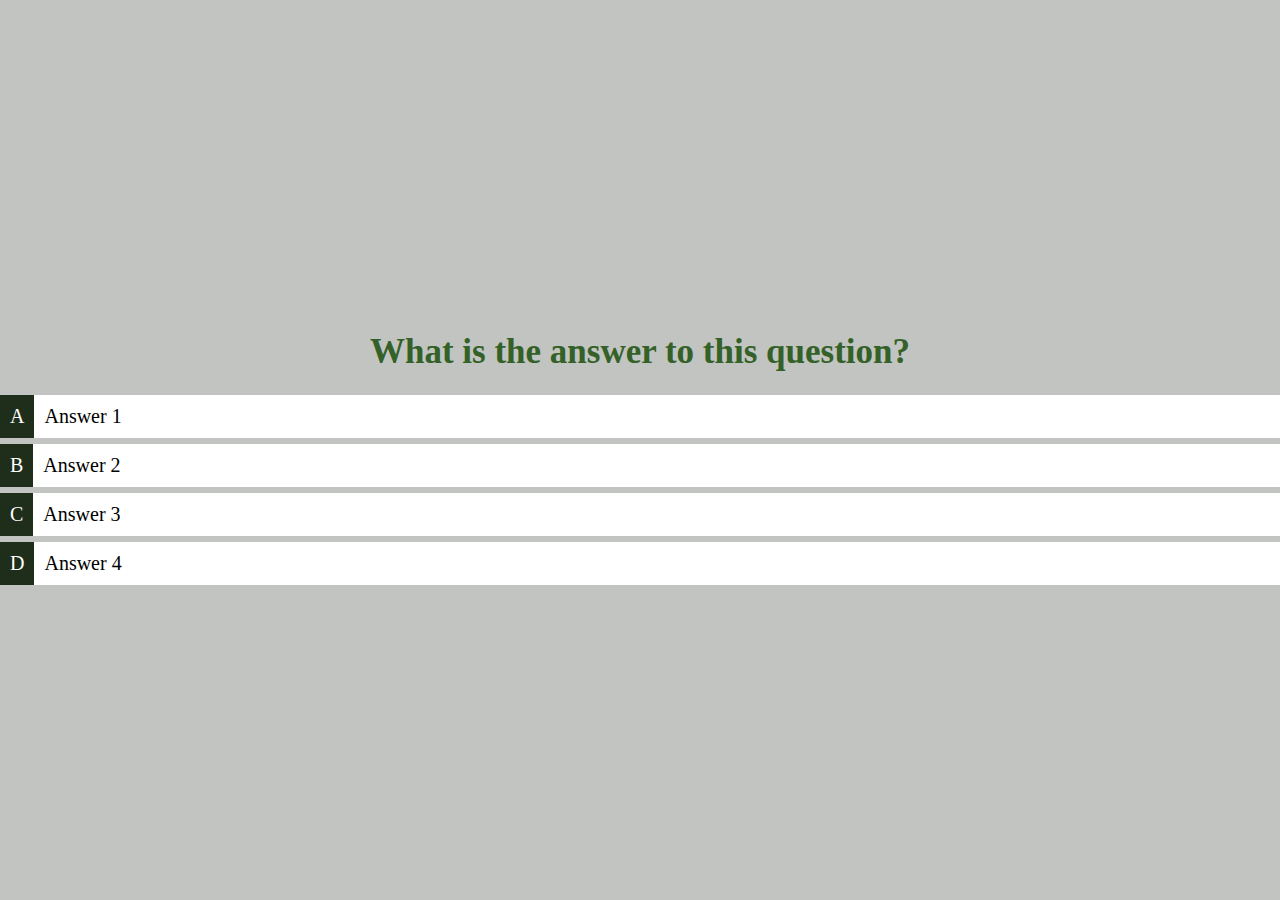
==== game.html @ fcac3e17 "first commit" ====
<!DOCTYPE html>
<html lang="en">
<head>
    <meta charset="UTF-8">
    <meta name="viewport" content="width=device-width, initial-scale=1.0">
    <title>Quiz- game</title>
    <link rel="stylesheet" href="style.css">
    <link rel="stylesheet" href="game.css">
</head>
<body>
    <div class="container">
        <div class="game">
            <h1>What is the answer to this question?</h1>
        </div>
        <div class="choice-container">
            <p class="choice-abcd">A</p>
            <p class="choise-answer">Answer 1</p>
        </div>
        <div class="choice-container">
            <p class="choice-abcd">B</p>
            <p class="choise-answer">Answer 2</p>
        </div>
        <div class="choice-container">
            <p class="choice-abcd">C</p>
            <p class="choise-answer">Answer 3</p>
        </div>
        <div class="choice-container">
            <p class="choice-abcd">D</p>
            <p class="choise-answer">Answer 4</p>
        </div>
    </div>
</body>
</html>
---- style.css ----
*{
    box-sizing: border-box;
    margin: 0;
    padding: 0;
}

body{
    background-color: rgb(194, 196, 193);
    
}


.container{
    display: flex;
    align-items: center;
    justify-content: center;
    flex-direction: column;
    width: 100vw;
    height: 100vh;
    max-width: 600px;
    margin: 0 auto;
}

h1{
    font-size: 35px;
    margin:10px;
    padding: 10px;
    color: rgb(51, 97, 39);
}

p{
    font-size: 20px;
    margin: 10px;
    padding: 10px;
    text-align: center;
}

.btn{
    font-size: 25px;
    margin-top: 90px;
    text-decoration: none;
    color: rgb(255, 255, 255);
    background-color: rgb(30, 46, 26);
    padding: 15px;
    border-radius: 5px;
    transition: background-color .3s ease-in;
}

.btn:hover{
    background-color: rgb(63, 121, 48);
}
---- game.css ----
.choice-container{
    display: flex;
    width: 100vw !important;
    background-color: #fff;
    margin: 3px;
    cursor: pointer;
    transition: background-color .3s ease-in-out;
}

.choice-abcd{
    background-color: rgb(30, 46, 26);
    color: white;
    margin: 0;
}
.choice-container:hover{
    background-color: rgb(175, 174, 174);
}

.choise-answer{
    margin: 0;
}
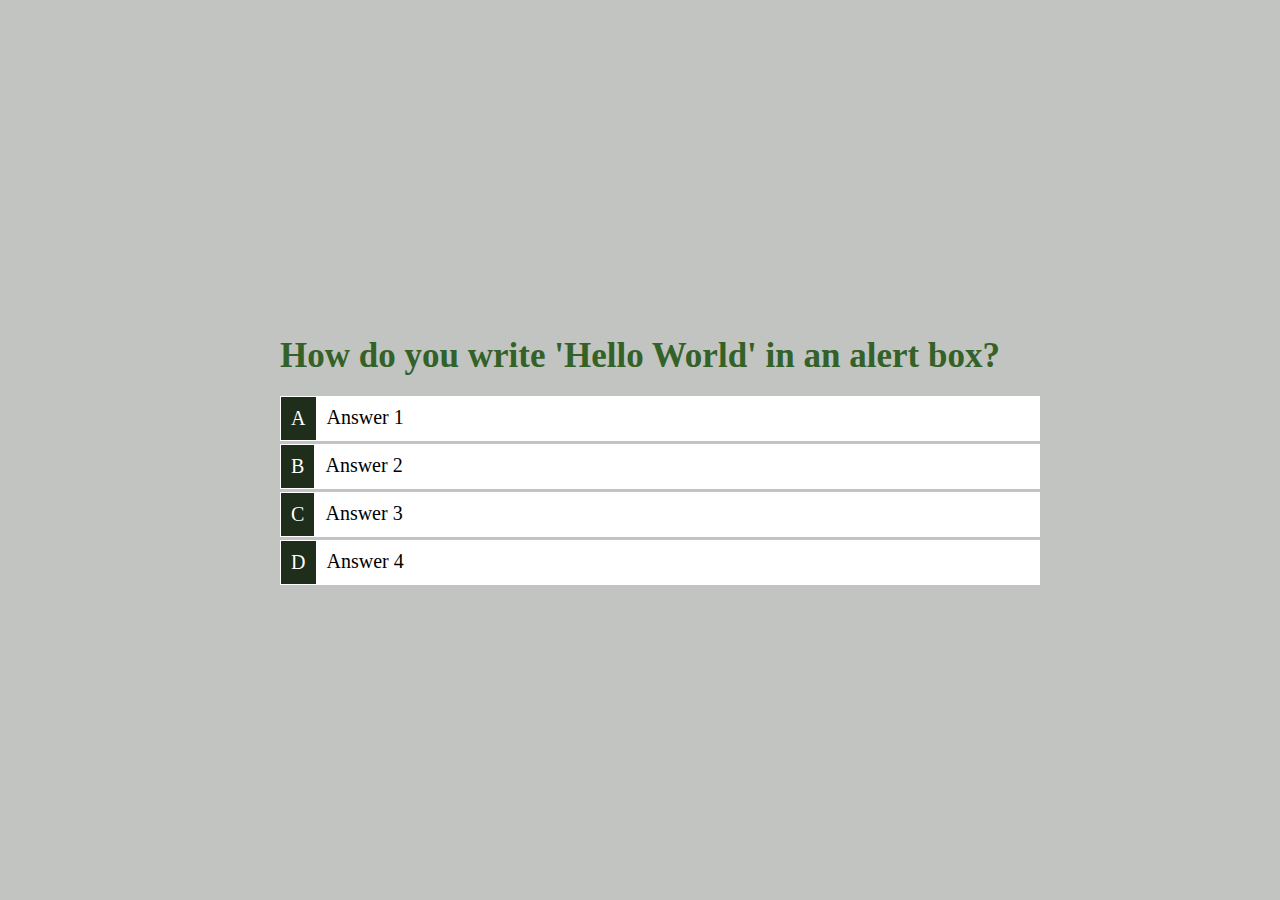
==== commit 7f46220d: "first commit game.js" ====
--- a/game.html
+++ b/game.html
@@ -10,24 +10,25 @@
 <body>
     <div class="container">
         <div class="game">
-            <h1>What is the answer to this question?</h1>
-        </div>
-        <div class="choice-container">
-            <p class="choice-abcd">A</p>
-            <p class="choise-answer">Answer 1</p>
-        </div>
-        <div class="choice-container">
-            <p class="choice-abcd">B</p>
-            <p class="choise-answer">Answer 2</p>
-        </div>
-        <div class="choice-container">
-            <p class="choice-abcd">C</p>
-            <p class="choise-answer">Answer 3</p>
-        </div>
-        <div class="choice-container">
-            <p class="choice-abcd">D</p>
-            <p class="choise-answer">Answer 4</p>
+            <h1 class="question">What is the answer to this question?</h1>
+            <div class="choice-container">
+                <p class="choice-abcd">A</p>
+                <p class="choice-answer" data-number="1" >Answer 1</p>
+            </div>
+            <div class="choice-container">
+                <p class="choice-abcd">B</p>
+                <p class="choice-answer" data-number="2">Answer 2</p>
+            </div>
+            <div class="choice-container">
+                <p class="choice-abcd">C</p>
+                <p class="choice-answer" data-number="3" >Answer 3</p>
+            </div>
+            <div class="choice-container">
+                <p class="choice-abcd">D</p>
+                <p class="choice-answer" data-number="4">Answer 4</p>
+            </div>
         </div>
     </div>
+    <script src="game.js"></script>
 </body>
 </html>--- a/style.css
+++ b/style.css
@@ -17,7 +17,7 @@
     flex-direction: column;
     width: 100vw;
     height: 100vh;
-    max-width: 600px;
+    max-width: 800px;
     margin: 0 auto;
 }
 
--- a/game.css
+++ b/game.css
@@ -1,8 +1,9 @@
 .choice-container{
     display: flex;
-    width: 100vw !important;
+    width: 100%;
     background-color: #fff;
-    margin: 3px;
+    margin-top: 3px;
+    margin-left: 20px;
     cursor: pointer;
     transition: background-color .3s ease-in-out;
 }
@@ -10,12 +11,13 @@
 .choice-abcd{
     background-color: rgb(30, 46, 26);
     color: white;
-    margin: 0;
+    margin: 1px;
 }
 .choice-container:hover{
     background-color: rgb(175, 174, 174);
+    
 }
 
-.choise-answer{
+.choice-answer{
     margin: 0;
 }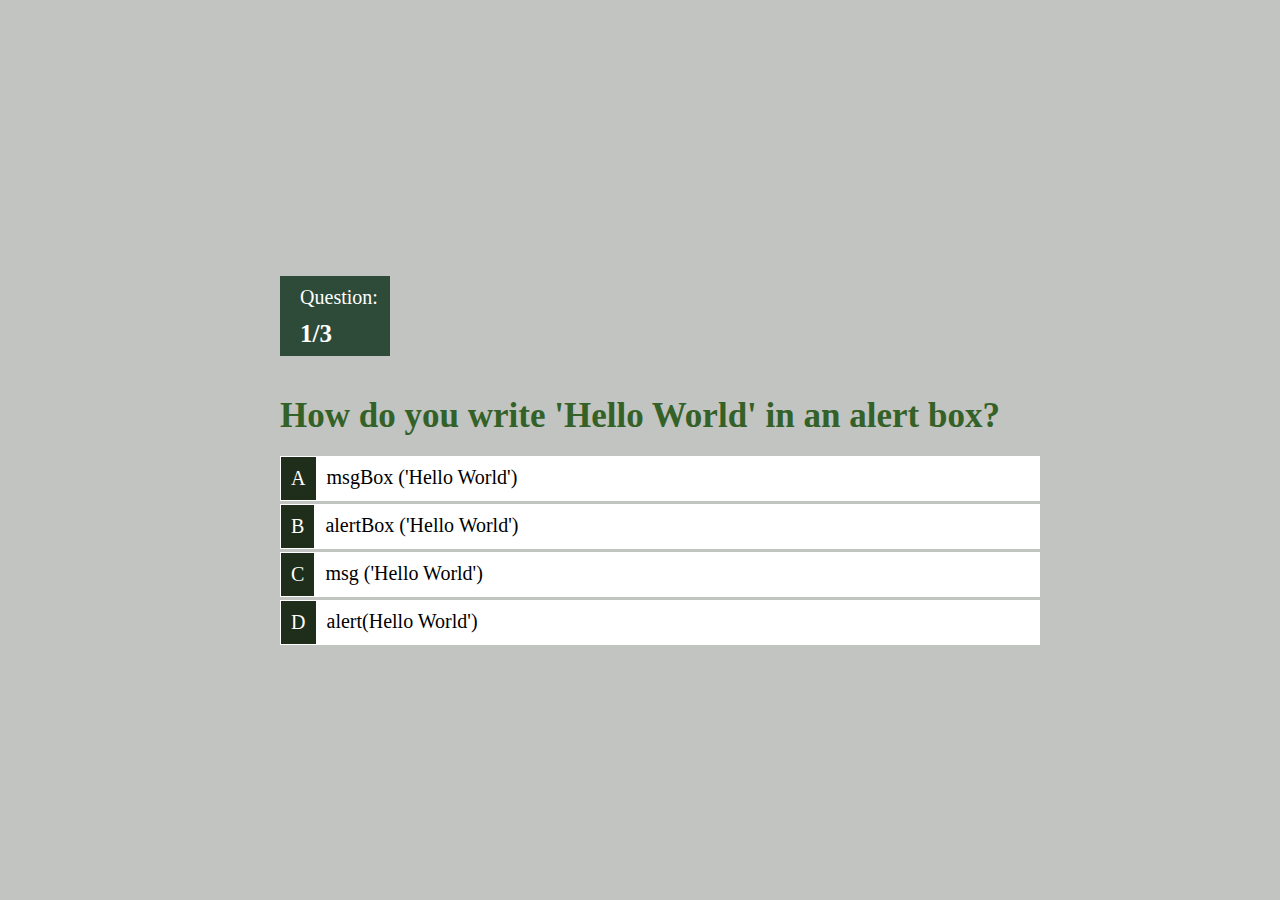
==== commit 256f4533: "update game.js" ====
--- a/game.html
+++ b/game.html
@@ -10,6 +10,12 @@
 <body>
     <div class="container">
         <div class="game">
+            <div class="score">
+                <div class="score-item">
+                    <p>Question:</p>
+                    <h1 class="scoreCounter"></h1>
+                </div>
+            </div>
             <h1 class="question">What is the answer to this question?</h1>
             <div class="choice-container">
                 <p class="choice-abcd">A</p>
--- a/game.css
+++ b/game.css
@@ -17,7 +17,43 @@
     background-color: rgb(175, 174, 174);
     
 }
+p{
+    text-align: left;
+}
 
 .choice-answer{
     margin: 0;
+    width: 100%;
+}
+
+.correct{
+    background-color: rgb(27, 190, 27);
+}
+
+.incorrect{
+    background-color: rgb(218, 10, 10);
+}
+
+/*score*/
+
+.score{
+    padding: 10px;
+}
+.score-item{
+    background-color: rgb(46, 75, 57);
+    color: white;
+    height: 80px;
+    width: 110px;
+    margin: 10px;
+}
+
+.scoreCounter{
+    color: white;
+    padding: 0;
+    font-size: 25px;
+    margin-left: 20px;
+}
+
+.score-item p{
+    padding-bottom: 1px;
 }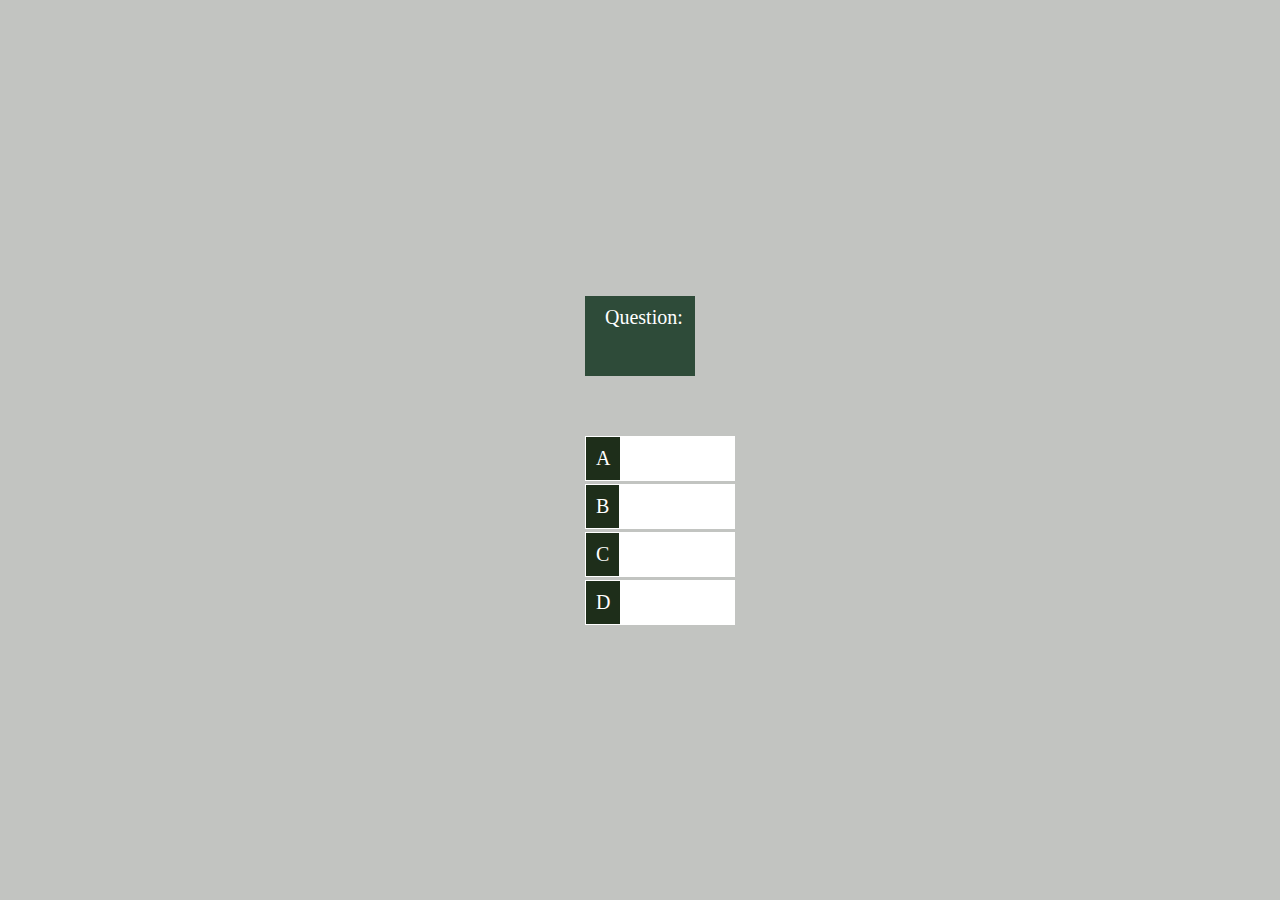
==== commit 08419ac6: "update game.js" ====
--- a/game.html
+++ b/game.html
@@ -16,22 +16,22 @@
                     <h1 class="scoreCounter"></h1>
                 </div>
             </div>
-            <h1 class="question">What is the answer to this question?</h1>
+            <h1 class="question"></h1>
             <div class="choice-container">
                 <p class="choice-abcd">A</p>
-                <p class="choice-answer" data-number="1" >Answer 1</p>
+                <p class="choice-answer" data-number="1" ></p>
             </div>
             <div class="choice-container">
                 <p class="choice-abcd">B</p>
-                <p class="choice-answer" data-number="2">Answer 2</p>
+                <p class="choice-answer" data-number="2"></p>
             </div>
             <div class="choice-container">
                 <p class="choice-abcd">C</p>
-                <p class="choice-answer" data-number="3" >Answer 3</p>
+                <p class="choice-answer" data-number="3" ></p>
             </div>
             <div class="choice-container">
                 <p class="choice-abcd">D</p>
-                <p class="choice-answer" data-number="4">Answer 4</p>
+                <p class="choice-answer" data-number="4"></p>
             </div>
         </div>
     </div>
--- a/style.css
+++ b/style.css
@@ -33,6 +33,7 @@
     margin: 10px;
     padding: 10px;
     text-align: center;
+    
 }
 
 .btn{
@@ -44,8 +45,23 @@
     padding: 15px;
     border-radius: 5px;
     transition: background-color .3s ease-in;
+    flex-direction: column;
 }
 
 .btn:hover{
     background-color: rgb(63, 121, 48);
+}
+
+/*end game*/
+
+.finalScore{
+    text-align: center;
+    margin-bottom: 50px;
+    font-size: 40px;
+}
+
+.congrats{
+    font-size: 35px;
+    color:rgb(51, 97, 39);
+    font-weight: bold;
 }--- a/game.css
+++ b/game.css
@@ -14,7 +14,7 @@
     margin: 1px;
 }
 .choice-container:hover{
-    background-color: rgb(175, 174, 174);
+    box-shadow: 5px 5px 10px rgb(15, 15, 15);
     
 }
 p{
